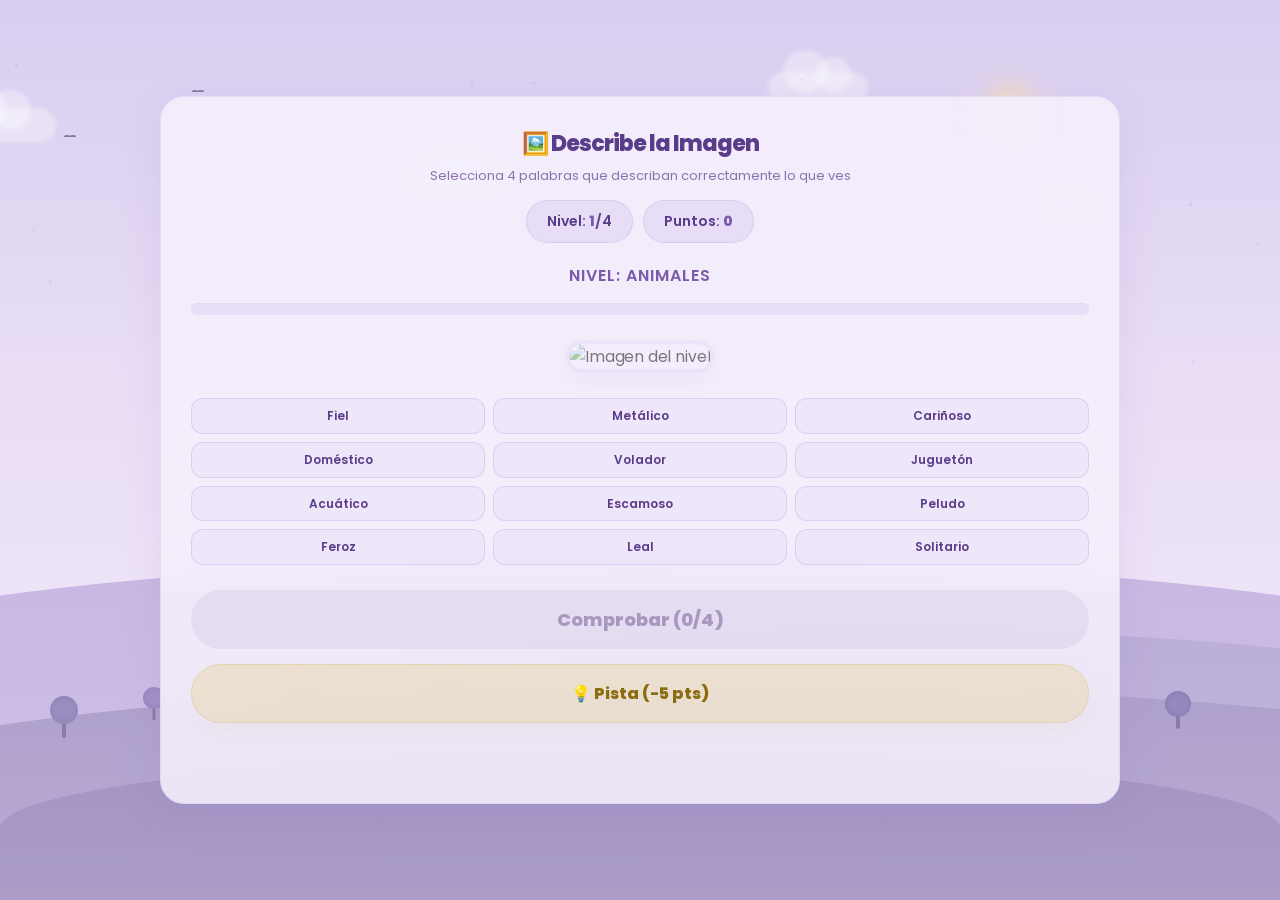
==== Describe la imagen.html @ 364a1321 "Add files via upload" ====
<!DOCTYPE html>

<html lang="es">
<head>
    <meta charset="UTF-8">
    <meta name="viewport" content="width=device-width, initial-scale=1.0">
    <title>Describe la Imagen - Paisaje Soñador</title>


<link href="https://fonts.googleapis.com/css2?family=Poppins:wght@400;600;800&display=swap" rel="stylesheet">

<link rel="stylesheet" href="describe la imagen.css">
<script src="describe la imagen.js" defer></script>


</head>

<body>

<!-- Paisaje -->

<div class="paisaje">
    <div class="sol"></div>


<div class="nube nube-1"></div>
<div class="nube nube-2"></div>
<div class="nube nube-3"></div>
<div class="nube nube-4"></div>

<div class="pajaro pajaro-1"></div>
<div class="pajaro pajaro-2"></div>
<div class="pajaro pajaro-3"></div>

<div class="colina colina-1"></div>
<div class="colina colina-2"></div>
<div class="colina colina-3"></div>
<div class="colina colina-4"></div>

<div class="arbol arbol-1">
    <div class="arbol-tronco"></div>
    <div class="arbol-copa"></div>
</div>

<div class="arbol arbol-2">
    <div class="arbol-tronco"></div>
    <div class="arbol-copa"></div>
</div>

<div class="arbol arbol-3">
    <div class="arbol-tronco"></div>
    <div class="arbol-copa"></div>
</div>

<div class="arbol arbol-4">
    <div class="arbol-tronco"></div>
    <div class="arbol-copa"></div>
</div>

<div class="arbol arbol-5">
    <div class="arbol-tronco"></div>
    <div class="arbol-copa"></div>
</div>

<div class="casita">
    <div class="casita-cuerpo">
        <div class="casita-techo"></div>
        <div class="casita-ventana"></div>
        <div class="casita-puerta"></div>
    </div>
</div>


</div>

<div class="estrellas" id="estrellas"></div>

<div class="container" id="mainContainer">


<h1>🖼️ Describe la Imagen</h1>

<p class="subtitle">
    Selecciona 4 palabras que describan correctamente lo que ves
</p>

<div id="game">

    <div class="top">
        <div class="info">
            Nivel: <span id="level">1</span>/4
        </div>

        <div class="info">
            Puntos: <span id="score">0</span>
        </div>

        <div class="info streak-badge" id="streakBadge">
            🔥 Racha: <span id="streak">0</span>
        </div>
    </div>

    <div class="level-name" id="levelName">
        Nivel: Animales
    </div>

    <div class="progress">
        <div class="bar" id="bar"></div>
    </div>

    <div class="imageBox">
        <img id="image" src="" alt="Imagen del nivel">
    </div>

    <div class="words" id="words"></div>

    <div class="action">

        <button class="mainBtn btn-disabled" id="check">
            Comprobar (0/4)
        </button>

        <button class="hintBtn" id="hintBtn">
            💡 Pista (-5 pts)
        </button>

    </div>

    <div id="message"></div>

</div>

<div class="screen" id="victory">

    <h2>🏆 ¡Felicidades!</h2>

    <p>Completaste todos los niveles del juego.</p>

    <br>

    <h3>
        Puntaje final: <span id="finalScore"></span>
    </h3>

    <br>

    <button class="mainBtn" onclick="location.reload()">
        Jugar de nuevo 🔄
    </button>

</div>


</div>

</body>
</html>
---- describe la imagen.css ----
* {
  margin: 0;
  padding: 0;
  box-sizing: border-box;
  font-family: 'Poppins', sans-serif;
  }

body {
min-height: 100vh;
display: flex;
justify-content: center;
align-items: center;
padding: 20px;
background: #e8ddf5;
overflow-x: hidden;
position: relative;
}

/* ===== PAISAJE ===== */

/* Cielo */
.paisaje {
position: fixed;
top: 0;
left: 0;
width: 100%;
height: 100%;
z-index: 0;
pointer-events: none;
background: linear-gradient(
180deg,
#d8cef0 0%,
#e0d5f2 20%,
#e8ddf5 40%,
#ece2f7 60%,
#f0e8f9 80%,
#f5effb 100%
);
}

/* Sol */
.sol {
position: absolute;
width: 80px;
height: 80px;
border-radius: 50%;
background: radial-gradient(
circle,
rgba(255,235,190,0.7) 0%,
rgba(255,220,170,0.3) 40%,
transparent 70%
);
top: 8%;
right: 18%;
animation: sol-pulso 6s ease-in-out infinite alternate;
}

.sol::after {
content: '';
position: absolute;
width: 200%;
height: 200%;
top: -50%;
left: -50%;
border-radius: 50%;
background: radial-gradient(
circle,
rgba(255,230,180,0.15) 0%,
transparent 60%
);
animation: sol-resplandor 4s ease-in-out infinite alternate;
}

@keyframes sol-pulso {
0% {
transform: scale(1);
}

100% {
    transform: scale(1.08);
}

}

@keyframes sol-resplandor {
0% {
opacity: 0.6;
transform: scale(1);
}


100% {
    opacity: 1;
    transform: scale(1.1);
}


}

/* Nubes */
.nube {
position: absolute;
background: rgba(255, 255, 255, 0.35);
border-radius: 50px;
filter: blur(2px);
}

.nube::before,
.nube::after {
content: '';
position: absolute;
background: rgba(255, 255, 255, 0.35);
border-radius: 50%;
}

.nube-1 {
width: 120px;
height: 35px;
top: 12%;
left: -5%;
animation: nube-mover 35s linear infinite;
}

.nube-1::before {
width: 50px;
height: 50px;
top: -25px;
left: 20px;
}

.nube-1::after {
width: 40px;
height: 40px;
top: -18px;
left: 55px;
}

.nube-2 {
width: 150px;
height: 40px;
top: 18%;
left: 30%;
animation: nube-mover 45s linear infinite;
animation-delay: -15s;
}

.nube-2::before {
width: 60px;
height: 55px;
top: -28px;
left: 30px;
}

.nube-2::after {
width: 45px;
height: 45px;
top: -20px;
left: 75px;
}

.nube-3 {
width: 100px;
height: 30px;
top: 8%;
left: 60%;
animation: nube-mover 40s linear infinite;
animation-delay: -25s;
}

.nube-3::before {
width: 45px;
height: 42px;
top: -22px;
left: 15px;
}

.nube-3::after {
width: 35px;
height: 35px;
top: -15px;
left: 48px;
}

.nube-4 {
width: 90px;
height: 28px;
top: 22%;
left: 80%;
animation: nube-mover 50s linear infinite;
animation-delay: -8s;
}

.nube-4::before {
width: 40px;
height: 38px;
top: -20px;
left: 12px;
}

.nube-4::after {
width: 30px;
height: 30px;
top: -14px;
left: 42px;
}

@keyframes nube-mover {
0% {
transform: translateX(0);
}


100% {
    transform: translateX(110vw);
}

}

/* Colinas */
.colina {
position: absolute;
bottom: 0;
border-radius: 50% 50% 0 0;
}

.colina-1 {
width: 160%;
height: 38%;
left: -30%;
background: linear-gradient(180deg, #c8b8e2 0%, #d0c2e8 100%);
animation: colina-respirar 8s ease-in-out infinite alternate;
}

.colina-2 {
width: 120%;
height: 30%;
left: 10%;
background: linear-gradient(180deg, #bbaed8 0%, #c5b9de 100%);
animation: colina-respirar 10s ease-in-out infinite alternate;
animation-delay: -3s;
}

.colina-3 {
width: 140%;
height: 24%;
left: -15%;
background: linear-gradient(180deg, #aea0cc 0%, #b8abd4 100%);
animation: colina-respirar 12s ease-in-out infinite alternate;
animation-delay: -6s;
}

.colina-4 {
width: 100%;
height: 16%;
left: 0%;
background: linear-gradient(180deg, #a394c2 0%, #ab9dc8 100%);
}

@keyframes colina-respirar {
0% {
transform: scaleY(1);
}


100% {
    transform: scaleY(1.02);
}


}

/* Arbolitos */
.arbol {
position: absolute;
bottom: 0;
}

.arbol-tronco {
position: absolute;
bottom: 0;
left: 50%;
transform: translateX(-50%);
background: #8a7aaa;
border-radius: 2px;
}

.arbol-copa {
position: absolute;
bottom: 100%;
left: 50%;
transform: translateX(-50%);
border-radius: 50%;
}

.arbol-1 {
left: 5%;
bottom: 18%;
}

.arbol-1 .arbol-tronco {
width: 4px;
height: 18px;
}

.arbol-1 .arbol-copa {
width: 28px;
height: 28px;
background: radial-gradient(circle, #9a8dc0 40%, #8a7db2 100%);
bottom: 14px;
}

.arbol-2 {
left: 12%;
bottom: 20%;
}

.arbol-2 .arbol-tronco {
width: 3px;
height: 14px;
}

.arbol-2 .arbol-copa {
width: 22px;
height: 22px;
background: radial-gradient(circle, #a090c5 40%, #9082b8 100%);
bottom: 11px;
}

.arbol-3 {
right: 8%;
bottom: 19%;
}

.arbol-3 .arbol-tronco {
width: 4px;
height: 16px;
}

.arbol-3 .arbol-copa {
width: 26px;
height: 26px;
background: radial-gradient(circle, #9588be 40%, #8578b0 100%);
bottom: 12px;
}

.arbol-4 {
right: 18%;
bottom: 21%;
}

.arbol-4 .arbol-tronco {
width: 3px;
height: 12px;
}

.arbol-4 .arbol-copa {
width: 20px;
height: 20px;
background: radial-gradient(circle, #a698ca 40%, #968abc 100%);
bottom: 9px;
}

.arbol-5 {
left: 35%;
bottom: 22%;
}

.arbol-5 .arbol-tronco {
width: 3px;
height: 10px;
}

.arbol-5 .arbol-copa {
width: 18px;
height: 18px;
background: radial-gradient(circle, #9e90c4 40%, #8e80b6 100%);
bottom: 7px;
}

/* Casita */
.casita {
position: absolute;
left: 22%;
bottom: 22%;
}

.casita-cuerpo {
width: 28px;
height: 20px;
background: linear-gradient(135deg, #c0b0d8, #b5a5d0);
border-radius: 2px;
position: relative;
}

.casita-techo {
position: absolute;
bottom: 100%;
left: -4px;
width: 0;
height: 0;
border-left: 18px solid transparent;
border-right: 18px solid transparent;
border-bottom: 14px solid #9a88be;
}

.casita-ventana {
position: absolute;
width: 6px;
height: 6px;
background: rgba(255, 230, 180, 0.6);
border-radius: 1px;
top: 6px;
left: 5px;
animation: ventana-brillar 3s ease-in-out infinite alternate;
}

.casita-puerta {
position: absolute;
width: 8px;
height: 12px;
background: #8a78a8;
border-radius: 1px 1px 0 0;
bottom: 0;
right: 5px;
}

@keyframes ventana-brillar {
0% {
background: rgba(255, 230, 180, 0.5);
}


100% {
    background: rgba(255, 230, 180, 0.8);
}


}

/* Pajaritos */
.pajaro {
position: absolute;
width: 12px;
height: 4px;
animation: pajaro-volar var(--dur) linear infinite;
}

.pajaro::before,
.pajaro::after {
content: '';
position: absolute;
width: 6px;
height: 2px;
background: #8a78a8;
border-radius: 50% 50% 0 0;
top: 0;
}

.pajaro::before {
left: 0;
transform-origin: right center;
animation: ala-izq 0.4s ease-in-out infinite alternate;
}

.pajaro::after {
right: 0;
transform-origin: left center;
animation: ala-der 0.4s ease-in-out infinite alternate;
}

@keyframes ala-izq {
0% {
transform: rotate(-25deg);
}


100% {
    transform: rotate(15deg);
}


}

@keyframes ala-der {
0% {
transform: rotate(25deg);
}


100% {
    transform: rotate(-15deg);
}

}

@keyframes pajaro-volar {
0% {
transform: translate(0, 0);
}


25% {
    transform: translate(
        calc(var(--mx) * 0.25),
        calc(var(--my) * -0.5)
    );
}

50% {
    transform: translate(
        calc(var(--mx) * 0.5),
        calc(var(--my) * 0.2)
    );
}

75% {
    transform: translate(
        calc(var(--mx) * 0.75),
        calc(var(--my) * -0.3)
    );
}

100% {
    transform: translate(var(--mx), var(--my));
}


}

.pajaro-1 {
top: 15%;
left: 5%;
--dur: 22s;
--mx: 100vw;
--my: 30px;
}

.pajaro-2 {
top: 10%;
left: 15%;
--dur: 28s;
--mx: 95vw;
--my: -20px;
animation-delay: -8s;
}

.pajaro-3 {
top: 20%;
left: 40%;
--dur: 25s;
--mx: 80vw;
--my: 15px;
animation-delay: -14s;
}

/* Estrellas */
.estrellas {
position: fixed;
top: 0;
left: 0;
width: 100%;
height: 50%;
z-index: 0;
pointer-events: none;
}

.estrellas .star {
position: absolute;
border-radius: 50%;
background: rgba(180, 160, 220, 0.35);
animation: twinkling var(--dur) ease-in-out infinite alternate;
}

@keyframes twinkling {
0% {
opacity: var(--op-min);
transform: scale(1);
}


100% {
    opacity: var(--op-max);
    transform: scale(1.3);
}


}

/* ===== CONTENEDOR ===== */

.container {
background: rgba(245, 240, 252, 0.88);
backdrop-filter: blur(14px);
-webkit-backdrop-filter: blur(14px);
width: 100%;
max-width: 960px;
padding: 30px;
border-radius: 24px;
box-shadow: 0 12px 40px rgba(140, 110, 200, 0.12);
border: 1px solid rgba(210, 195, 240, 0.4);
transition: transform 0.3s ease;
position: relative;
overflow: hidden;
z-index: 1;
}

h1 {
text-align: center;
margin-bottom: 6px;
color: #5a3d8a;
font-weight: 800;
font-size: 28px;
letter-spacing: -1px;
}

.subtitle {
text-align: center;
font-size: 13px;
color: #8a72b0;
margin-bottom: 14px;
font-weight: 400;
}

.level-name {
width: 100%;
text-align: center;
font-size: 16px;
color: #7a5aaa;
margin-bottom: 15px;
font-weight: 600;
letter-spacing: 1px;
text-transform: uppercase;
}

.top {
display: flex;
justify-content: center;
flex-wrap: wrap;
gap: 10px;
margin-bottom: 20px;
}

.info {
background: rgba(210, 195, 240, 0.35);
padding: 10px 20px;
border-radius: 50px;
font-weight: 600;
color: #5a3d8a;
font-size: 14px;
border: 1px solid rgba(195, 175, 230, 0.4);
}

.info span {
color: #7a5aaa;
font-weight: 800;
}

.streak-badge {
background: rgba(230, 210, 150, 0.4);
color: #8a6d10;
border: 1px solid rgba(210, 190, 130, 0.35);
display: none;
animation: popIn 0.4s ease;
}

.progress {
height: 12px;
background: rgba(210, 195, 240, 0.35);
border-radius: 50px;
overflow: hidden;
margin-bottom: 25px;
box-shadow: inset 0 1px 3px rgba(0,0,0,.04);
}

.bar {
height: 100%;
width: 0%;
background: linear-gradient(90deg, #b899e0, #9a7cd4);
transition: width .6s cubic-bezier(.4,0,.2,1);
border-radius: 50px;
}

.imageBox {
text-align: center;
margin-bottom: 25px;
}

.imageBox img {
width: auto;
max-width: 100%;
max-height: 380px;
object-fit: contain;
border-radius: 20px;
box-shadow: 0 8px 25px rgba(140, 110, 200, 0.12);
transition: opacity 0.4s ease, transform 0.4s ease;
border: 4px solid rgba(210, 195, 240, 0.45);
}

.imageBox img.loading {
opacity: 0.5;
transform: scale(0.98);
}

.words {
display: grid;
grid-template-columns: repeat(4, 1fr);
gap: 8px;
}

.word {
padding: 11px 6px;
border: 1px solid rgba(195, 175, 230, 0.45);
border-radius: 12px;
cursor: pointer;
background: rgba(235, 225, 248, 0.6);
font-size: 13px;
font-weight: 600;
color: #5a3d8a;
transition: all .2s ease;
text-align: center;
line-height: 1.3;
}

.word:hover:not(.disabled) {
transform: translateY(-2px);
box-shadow: 0 4px 12px rgba(154, 124, 212, 0.15);
background: rgba(220, 208, 242, 0.7);
border-color: rgba(185, 160, 225, 0.5);
}

.word.selected {
background: rgba(185, 160, 225, 0.5);
color: #3d2568;
border-color: rgba(170, 140, 215, 0.6);
transform: scale(1.04);
box-shadow: 0 4px 12px rgba(154, 124, 212, 0.2);
}

.word.hint-highlight {
border-color: rgba(200, 170, 50, 0.7);
box-shadow: 0 0 10px rgba(251, 191, 36, 0.12);
animation: pulse 1s infinite;
}

@keyframes pulse {
0% {
transform: scale(1);
}

50% {
    transform: scale(1.05);
}

100% {
    transform: scale(1);
}


}

.word.disabled {
opacity: 0.3;
cursor: not-allowed;
transform: scale(0.95);
background: rgba(225, 218, 240, 0.3);
}

.action {
text-align: center;
margin-top: 25px;
display: flex;
gap: 15px;
justify-content: center;
flex-wrap: wrap;
}

.mainBtn {
padding: 16px 40px;
border: none;
border-radius: 50px;
background: linear-gradient(135deg, #b899e0, #9a7cd4);
color: #FFFFFF;
font-size: 18px;
font-weight: 800;
cursor: pointer;
box-shadow: 0 8px 20px rgba(154, 124, 212, 0.25);
transition: all .3s ease;
}

.mainBtn:hover:not(.btn-disabled) {
transform: translateY(-3px);
box-shadow: 0 12px 25px rgba(154, 124, 212, 0.4);
}

.mainBtn:active:not(.btn-disabled) {
transform: translateY(1px);
}

.hintBtn {
padding: 16px 30px;
border: none;
border-radius: 50px;
background: rgba(230, 210, 150, 0.4);
color: #8a6d10;
font-size: 16px;
font-weight: 800;
cursor: pointer;
border: 1px solid rgba(210, 190, 130, 0.35);
box-shadow: 0 8px 20px rgba(210, 190, 130, 0.08);
transition: all .3s ease;
}

.hintBtn:hover:not(.btn-disabled) {
transform: translateY(-3px);
box-shadow: 0 12px 25px rgba(210, 190, 130, 0.15);
}

.btn-disabled {
background: rgba(215, 208, 232, 0.5) !important;
color: #a898c0 !important;
cursor: not-allowed !important;
box-shadow: none !important;
transform: none !important;
border-color: transparent !important;
}

#message {
margin-top: 20px;
text-align: center;
font-size: 20px;
font-weight: 800;
min-height: 30px;
transition: all 0.3s ease;
}

.screen {
display: none;
text-align: center;
animation: popIn 0.6s cubic-bezier(.4,0,.2,1);
}

#game {
display: block;
}

@keyframes popIn {
0% {
transform: scale(0.5);
opacity: 0;
}


100% {
    transform: scale(1);
    opacity: 1;
}


}

@keyframes shake {
0%, 100% {
transform: translateX(0);
}


25% {
    transform: translateX(-10px);
}

75% {
    transform: translateX(10px);
}


}

.shake {
animation: shake 0.4s ease-in-out;
}

#victory h2 {
color: #5a3d8a;
font-size: 40px;
margin-bottom: 15px;
}

#victory h3 {
font-size: 24px;
color: #7a5aaa;
}

#victory p {
color: #8a72b0;
}

.confetti-piece {
position: fixed;
width: 10px;
height: 10px;
border-radius: 2px;
animation: confetti-fall 3s linear forwards;
z-index: 9999;
}

@keyframes confetti-fall {
0% {
transform: translateY(-100vh) rotate(0deg);
opacity: 1;
}


100% {
    transform: translateY(100vh) rotate(720deg);
    opacity: 0;
}

}

@media(max-width:700px) {}

.imageBox img {
    max-height: 220px;
}

.words {
    grid-template-columns: repeat(3, 1fr);
}

.word {
    font-size: 12px;
    padding: 9px 4px;
}

h1 {
    font-size: 22px;
}

.action {
    flex-direction: column;
}

.mainBtn,
.hintBtn {
    width: 100%;
}
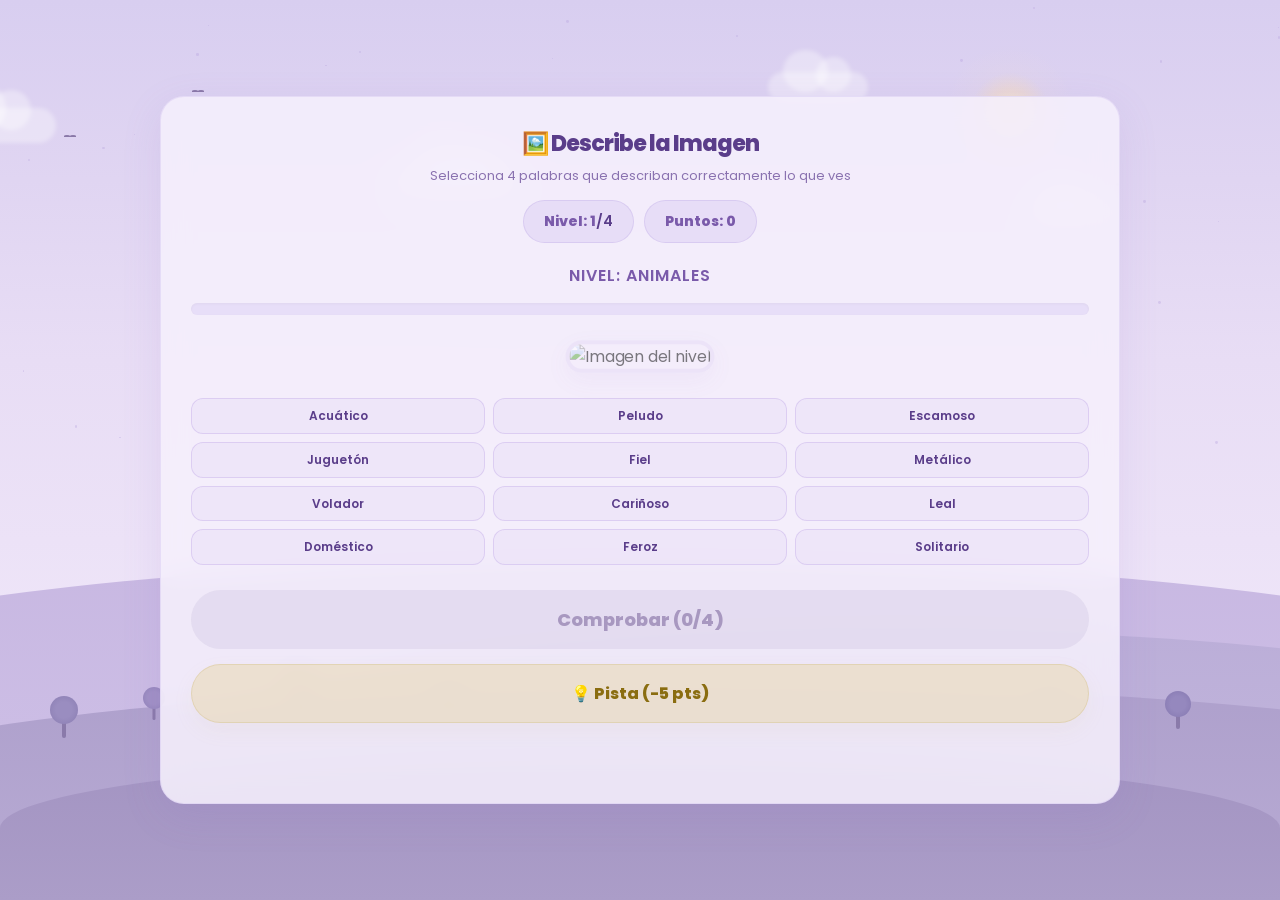
==== commit d9a8b529: "Add files via upload" ====
--- a/Describe la imagen.html
+++ b/Describe la imagen.html
@@ -1,76 +1,41 @@
 <!DOCTYPE html>
-
 <html lang="es">
 <head>
     <meta charset="UTF-8">
     <meta name="viewport" content="width=device-width, initial-scale=1.0">
-    <title>Describe la Imagen - Paisaje Soñador</title>
-
-
-<link href="https://fonts.googleapis.com/css2?family=Poppins:wght@400;600;800&display=swap" rel="stylesheet">
-
-<link rel="stylesheet" href="describe la imagen.css">
-<script src="describe la imagen.js" defer></script>
-
-
+    <title>Describe la Imagen</title>
+    <link href="https://fonts.googleapis.com/css2?family=Poppins:wght@400;600;800&display=swap" rel="stylesheet">
+    <link rel="stylesheet" href="describe la imagen.css">
+    <script src="describe la imagen.js" defer></script>
 </head>
-
 <body>
 
 <!-- Paisaje -->
-
 <div class="paisaje">
     <div class="sol"></div>
-
-
-<div class="nube nube-1"></div>
-<div class="nube nube-2"></div>
-<div class="nube nube-3"></div>
-<div class="nube nube-4"></div>
-
-<div class="pajaro pajaro-1"></div>
-<div class="pajaro pajaro-2"></div>
-<div class="pajaro pajaro-3"></div>
-
-<div class="colina colina-1"></div>
-<div class="colina colina-2"></div>
-<div class="colina colina-3"></div>
-<div class="colina colina-4"></div>
-
-<div class="arbol arbol-1">
-    <div class="arbol-tronco"></div>
-    <div class="arbol-copa"></div>
-</div>
-
-<div class="arbol arbol-2">
-    <div class="arbol-tronco"></div>
-    <div class="arbol-copa"></div>
-</div>
-
-<div class="arbol arbol-3">
-    <div class="arbol-tronco"></div>
-    <div class="arbol-copa"></div>
-</div>
-
-<div class="arbol arbol-4">
-    <div class="arbol-tronco"></div>
-    <div class="arbol-copa"></div>
-</div>
-
-<div class="arbol arbol-5">
-    <div class="arbol-tronco"></div>
-    <div class="arbol-copa"></div>
-</div>
-
-<div class="casita">
-    <div class="casita-cuerpo">
-        <div class="casita-techo"></div>
-        <div class="casita-ventana"></div>
-        <div class="casita-puerta"></div>
+    <div class="nube nube-1"></div>
+    <div class="nube nube-2"></div>
+    <div class="nube nube-3"></div>
+    <div class="nube nube-4"></div>
+    <div class="pajaro pajaro-1"></div>
+    <div class="pajaro pajaro-2"></div>
+    <div class="pajaro pajaro-3"></div>
+    <div class="colina colina-1"></div>
+    <div class="colina colina-2"></div>
+    <div class="colina colina-3"></div>
+    <div class="colina colina-4"></div>
+    <div class="arbol arbol-1"><div class="arbol-tronco"></div><div class="arbol-copa"></div></div>
+    <div class="arbol arbol-2"><div class="arbol-tronco"></div><div class="arbol-copa"></div></div>
+    <div class="arbol arbol-3"><div class="arbol-tronco"></div><div class="arbol-copa"></div></div>
+    <div class="arbol arbol-4"><div class="arbol-tronco"></div><div class="arbol-copa"></div></div>
+    <div class="arbol arbol-5"><div class="arbol-tronco"></div><div class="arbol-copa"></div></div>
+    <div class="casita">
+        <div class="casita-cuerpo">
+            <div class="casita-techo"></div>
+            <div class="casita-ventana"></div>
+            <div class="casita-puerta"></div>
+        </div>
     </div>
-</div>
-
-
 </div>
 
 <div class="estrellas" id="estrellas"></div>
@@ -78,80 +43,38 @@
 <div class="container" id="mainContainer">
 
 
-<h1>🖼️ Describe la Imagen</h1>
+    <h1 id="mainTitle">🖼️ Describe la Imagen</h1>
+    <p class="subtitle" id="subtitleText">Selecciona 4 palabras que describan correctamente lo que ves</p>
 
-<p class="subtitle">
-    Selecciona 4 palabras que describan correctamente lo que ves
-</p>
-
-<div id="game">
-
-    <div class="top">
-        <div class="info">
-            Nivel: <span id="level">1</span>/4
+    <div id="game">
+        <div class="top">
+            <div class="info"><span id="levelLabel">Nivel:</span> <span id="level">1</span>/4</div>
+            <div class="info"><span id="scoreLabel">Puntos:</span> <span id="score">0</span></div>
+            <div class="info streak-badge" id="streakBadge"><span id="streakLabel">🔥 Racha:</span> <span id="streak">0</span></div>
         </div>
 
-        <div class="info">
-            Puntos: <span id="score">0</span>
+        <div class="level-name" id="levelName">Nivel: Animales</div>
+        <div class="progress"><div class="bar" id="bar"></div></div>
+        <div class="imageBox"><img id="image" src="" alt="Imagen del nivel"></div>
+        <div class="words" id="words"></div>
+
+        <div class="action">
+            <button class="mainBtn btn-disabled" id="check">Comprobar (0/4)</button>
+            <button class="hintBtn" id="hintBtn">💡 Pista (-5 pts)</button>
         </div>
-
-        <div class="info streak-badge" id="streakBadge">
-            🔥 Racha: <span id="streak">0</span>
-        </div>
+        <div id="message"></div>
     </div>
 
-    <div class="level-name" id="levelName">
-        Nivel: Animales
+    <div class="screen" id="victory">
+        <h2 id="victoryTitle">🏆 ¡Felicidades!</h2>
+        <p id="victoryDesc">Completaste todos los niveles del juego.</p>
+        <br>
+        <h3 id="victoryScoreLabel">Puntaje final: <span id="finalScore"></span></h3>
+        <br>
+        <button class="mainBtn" id="playAgainBtn" onclick="location.reload()">Jugar de nuevo 🔄</button>
     </div>
-
-    <div class="progress">
-        <div class="bar" id="bar"></div>
-    </div>
-
-    <div class="imageBox">
-        <img id="image" src="" alt="Imagen del nivel">
-    </div>
-
-    <div class="words" id="words"></div>
-
-    <div class="action">
-
-        <button class="mainBtn btn-disabled" id="check">
-            Comprobar (0/4)
-        </button>
-
-        <button class="hintBtn" id="hintBtn">
-            💡 Pista (-5 pts)
-        </button>
-
-    </div>
-
-    <div id="message"></div>
-
-</div>
-
-<div class="screen" id="victory">
-
-    <h2>🏆 ¡Felicidades!</h2>
-
-    <p>Completaste todos los niveles del juego.</p>
-
-    <br>
-
-    <h3>
-        Puntaje final: <span id="finalScore"></span>
-    </h3>
-
-    <br>
-
-    <button class="mainBtn" onclick="location.reload()">
-        Jugar de nuevo 🔄
-    </button>
-
-</div>
-
 
 </div>
 
 </body>
-</html>
+</html>
